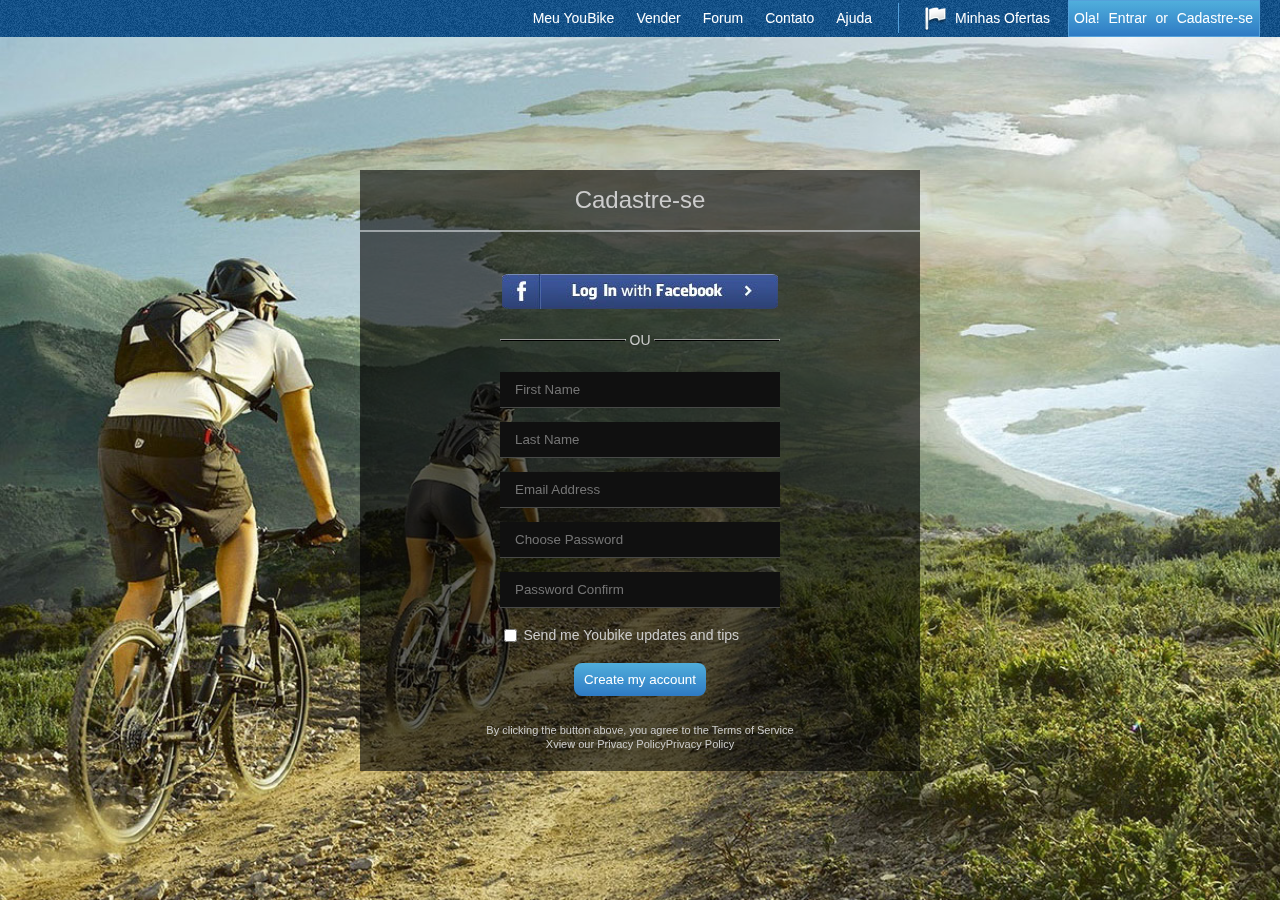
==== html/task04/index.html @ 04897275 "restore old tasks" ====
<!DOCTYPE html>
<html lang="en">
<head>
    <meta charset="UTF-8">
    <title>Task 04</title>
    <meta http-equiv="X-UA-Compatible" content="IE=edge">
    <meta name="viewport" content="width=device-width, initial-scale=1.0">
    <link rel="icon" href="favicon.ico">
    <link rel="stylesheet" href="css/reset.css">
    <link rel="stylesheet" href="css/styles.css">
</head>
<body>
    <!--HEADER-->
    <header class="header">
        <nav class="nav">
            <ul class="menu">
                <li class="menu__item"><a href="#" class="menu__link">Meu YouBike</a></li>
                <li class="menu__item"><a href="#" class="menu__link">Vender</a></li>
                <li class="menu__item"><a href="#" class="menu__link">Forum</a></li>
                <li class="menu__item"><a href="#" class="menu__link">Contato</a></li>
                <li class="menu__item"><a href="#" class="menu__link">Ajuda</a></li>
                <li class="menu__item menu__item--vertical-line"></li>
                <li class="menu__item"><a href="#" class="menu__link menu__link--flag-bg">Minhas Ofertas</a></li>
                <li class="menu__item menu__item--light-blue ">
                    <span>Ola!&nbsp;</span>
                    <a href="#" class="menu__link menu__link--underline">Entrar</a>
                    <span>&nbsp;or&nbsp;</span>
                    <a href="#" class="menu__link menu__link--underline">Cadastre-se</a>
                </li>
            </ul>
        </nav>
    </header>

    <main class="main">
        <!--FORM-->
        <form class="form" action="#" method="get" name="sing-up-form" id="sing-up-form">
            <div class="form-header">
                <p>Cadastre-se</p>
            </div>
            <button class="form-btn form-btn--login-fb" name="facebook-login-btn">&nbsp;</button>
            <label class="form__label form__label--horizontal-line">
                <hr>&nbsp;ou&nbsp;<hr>
            </label>
            <label class="form__label">
                <input type="text"
                       class="form__input"
                       name="firstName"
                       id="firstName"
                       placeholder="First Name" required>
            </label>
            <label class="form__label">
                <input type="text"
                       class="form__input"
                       name="lastName"
                       id="lastName"
                       placeholder="Last Name" required>
            </label>
            <label class="form__label">
                <input type="email"
                       class="form__input"
                       name="email"
                       id="email"
                       placeholder="Email Address" required>
            </label>
            <label class="form__label">
                <input type="password"
                       class="form__input"
                       name="password"
                       id="password"
                       placeholder="Choose Password" required>
            </label>
            <label class="form__label">
                <input type="password"
                       class="form__input"
                       name="password2"
                       id="password2"
                       placeholder="Password Confirm" required>
            </label>
            <label class="form__label form__label--checkbox">
                <input type="checkbox"
                       class="form__input"
                       name="updates"
                       id="updates">
                <span>Send me Youbike updates and tips</span>
            </label>
            <button type="submit" class="form-btn form-btn--submit">Create my account</button>
            <label class="form__label form__label--info">
                <span>By clicking the button above, you agree to the</span>
                <a href="#" target="_blank">Terms of Service</a>
                <span>Xview our</span>
                <a href="#" target="_blank">Privacy Policy</a><a href="#" target="_blank">Privacy Policy</a>
            </label>
        </form>
    </main>
</body>
</html>
---- html/task04/css/styles.css ----
html, body {
  background: url("../img/bg.jpg") center no-repeat;
  background-size: cover;
  height: 100%;
  width: 100%; }

body {
  font: normal 14px/14px Tahoma, Arial, sans-serif;
  color: #ffffff; }

a {
  display: block;
  text-decoration: none;
  color: #ffffff; }

/*HEADER MENU*/
.nav {
  background: url("../img/menu-bg.png");
  position: fixed;
  width: 100%; }
  .nav .menu {
    display: flex;
    justify-content: flex-end;
    margin: 0 20px;
    z-index: 1; }
    .nav .menu .menu__link {
      line-height: 35px;
      border: 1px solid transparent;
      padding: 0 10px; }
      .nav .menu .menu__link--flag-bg {
        background: url("../img/flag.png") left no-repeat;
        padding: 0 10px 0 30px;
        margin: 0 0 0 10px; }
      .nav .menu .menu__link--underline {
        display: inline;
        padding: 0; }
        .nav .menu .menu__link--underline:hover {
          background-color: transparent !important;
          text-decoration: underline; }
      .nav .menu .menu__link:hover {
        background-color: #4eabda; }
    .nav .menu .menu__item--light-blue {
      background: linear-gradient(#50afdc, #2e7ac4);
      border: 1px solid #54a1db;
      display: block;
      min-width: 190px;
      text-align: center;
      margin: 0 0 0 7px; }
    .nav .menu .menu__item--vertical-line {
      background: #56a2dc;
      width: 1px;
      height: 30px;
      margin: 3px 15px; }

/*FORM*/
.main {
  width: 100%;
  height: 100%;
  position: fixed;
  top: 20px;
  left: 0;
  display: flex;
  align-items: center;
  justify-content: center; }

.form {
  width: 560px;
  background-color: rgba(0, 0, 0, 0.6);
  display: flex;
  flex-direction: column;
  align-items: center;
  color: #cccccc; }
  .form > * {
    width: 50%;
    margin: 7px 0; }
  .form .form-header {
    width: 100%;
    font-size: 24px;
    border-bottom: 2px solid rgba(216, 221, 225, 0.6);
    line-height: 60px;
    text-align: center;
    margin: 0 0 35px 0; }
  .form .form-btn {
    outline: none;
    border: none;
    cursor: pointer;
    line-height: 33px;
    border-radius: 8px; }
    .form .form-btn--login-fb {
      background: url("../img/fb-btn-bg.jpg") center no-repeat; }
    .form .form-btn--submit {
      background-image: linear-gradient(#50aedb, #2e7ac4);
      color: #ffffff;
      width: auto;
      padding: 0 10px; }
  .form .form__label--checkbox {
    display: flex;
    align-items: center;
    margin: 7px 0 7px -7px; }
    .form .form__label--checkbox input[type=checkbox] {
      width: auto;
      margin: 7px; }
  .form .form__label--info {
    width: 60%;
    font-size: 11px;
    text-align: center;
    margin: 20px 0; }
    .form .form__label--info a {
      display: inline;
      color: #cccccc; }
  .form .form__label--horizontal-line {
    display: flex;
    align-items: center;
    text-transform: uppercase;
    height: 35px; }
    .form .form__label--horizontal-line hr {
      width: 100%;
      color: #666666;
      border-bottom: 1px solid #000000; }
  .form .form__label input[type='text']:focus,
  .form .form__label input[type='email']:focus,
  .form .form__label input[type='password']:focus {
    background-color: #1b5288;
    border-bottom: 1px solid #699ccd;
    box-shadow: 0 0 15px #699ccd; }
  .form .form__label .form__input {
    width: 100%;
    box-sizing: border-box;
    border: none;
    border-bottom: 1px solid #484948;
    padding: 0 15px;
    line-height: 35px;
    outline: none;
    background-color: #101010; }

/*# sourceMappingURL=styles.css.map */
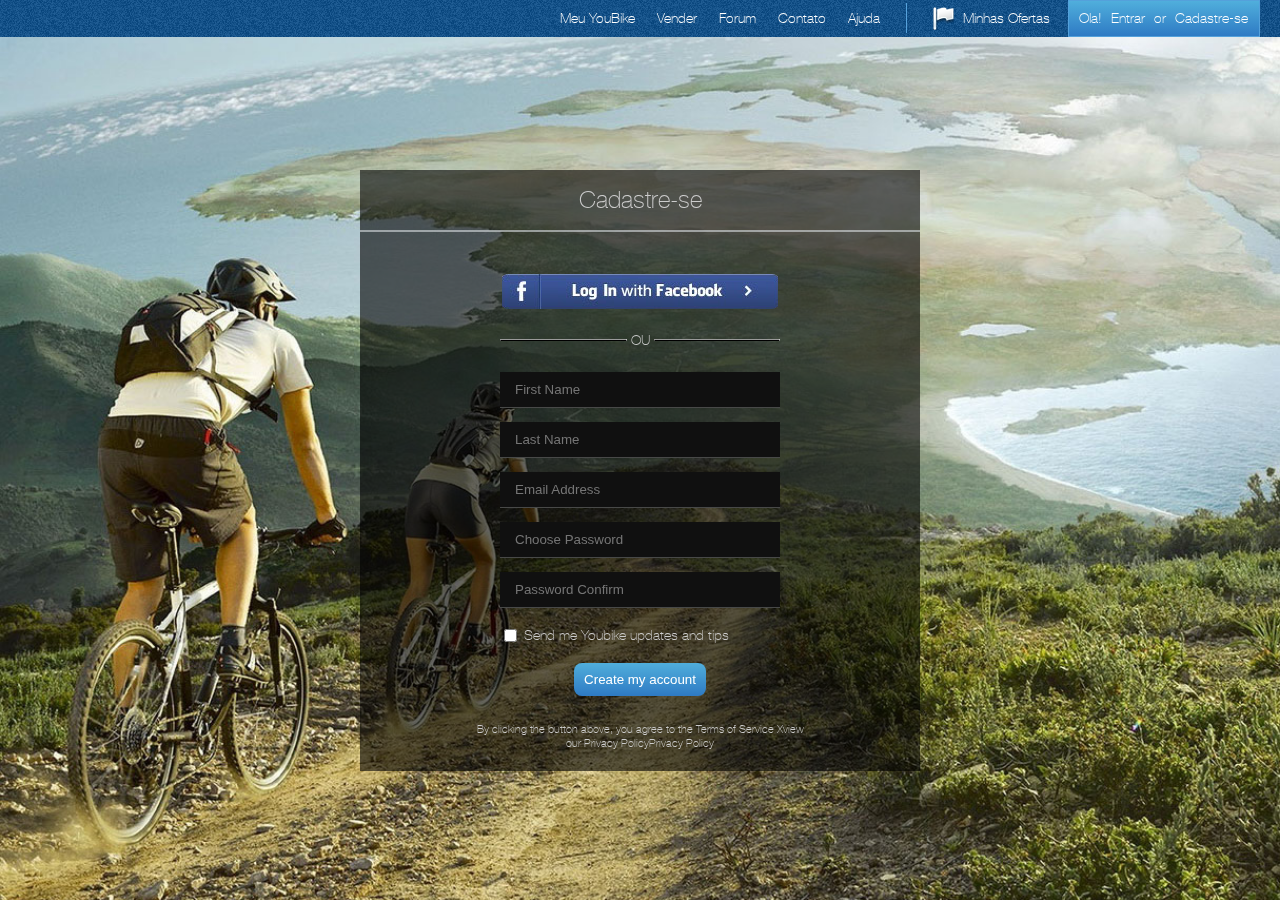
==== commit e303c7b5: "task04 fix" ====
--- a/html/task04/index.html
+++ b/html/task04/index.html
@@ -7,6 +7,7 @@
     <meta name="viewport" content="width=device-width, initial-scale=1.0">
     <link rel="icon" href="favicon.ico">
     <link rel="stylesheet" href="css/reset.css">
+    <link rel="stylesheet" href="css/fonts.css">
     <link rel="stylesheet" href="css/styles.css">
 </head>
 <body>
@@ -30,7 +31,6 @@
             </ul>
         </nav>
     </header>
-
     <main class="main">
         <!--FORM-->
         <form class="form" action="#" method="get" name="sing-up-form" id="sing-up-form">
--- a/html/task04/css/fonts.css
+++ b/html/task04/css/fonts.css
@@ -0,0 +1,10 @@
+@font-face {
+    font-family: 'Helvetica Neue Regular';
+    src: url('../fonts/helveticaneue-thin-webfont.eot');
+    src: url('../fonts/helveticaneue-thin-webfont.eot?#iefix') format('embedded-opentype'),
+    url('../fonts/helveticaneue-thin-webfont.woff2') format('woff2'),
+    url('../fonts/helveticaneue-thin-webfont.woff') format('woff'),
+    url('../fonts/helveticaneue-thin-webfont.ttf') format('truetype');
+    font-weight: normal;
+    font-style: normal;
+}--- a/html/task04/css/styles.css
+++ b/html/task04/css/styles.css
@@ -5,7 +5,7 @@
   width: 100%; }
 
 body {
-  font: normal 14px/14px Tahoma, Arial, sans-serif;
+  font: normal 14px/14px 'Helvetica Neue Regular', Arial, sans-serif;
   color: #ffffff; }
 
 a {
